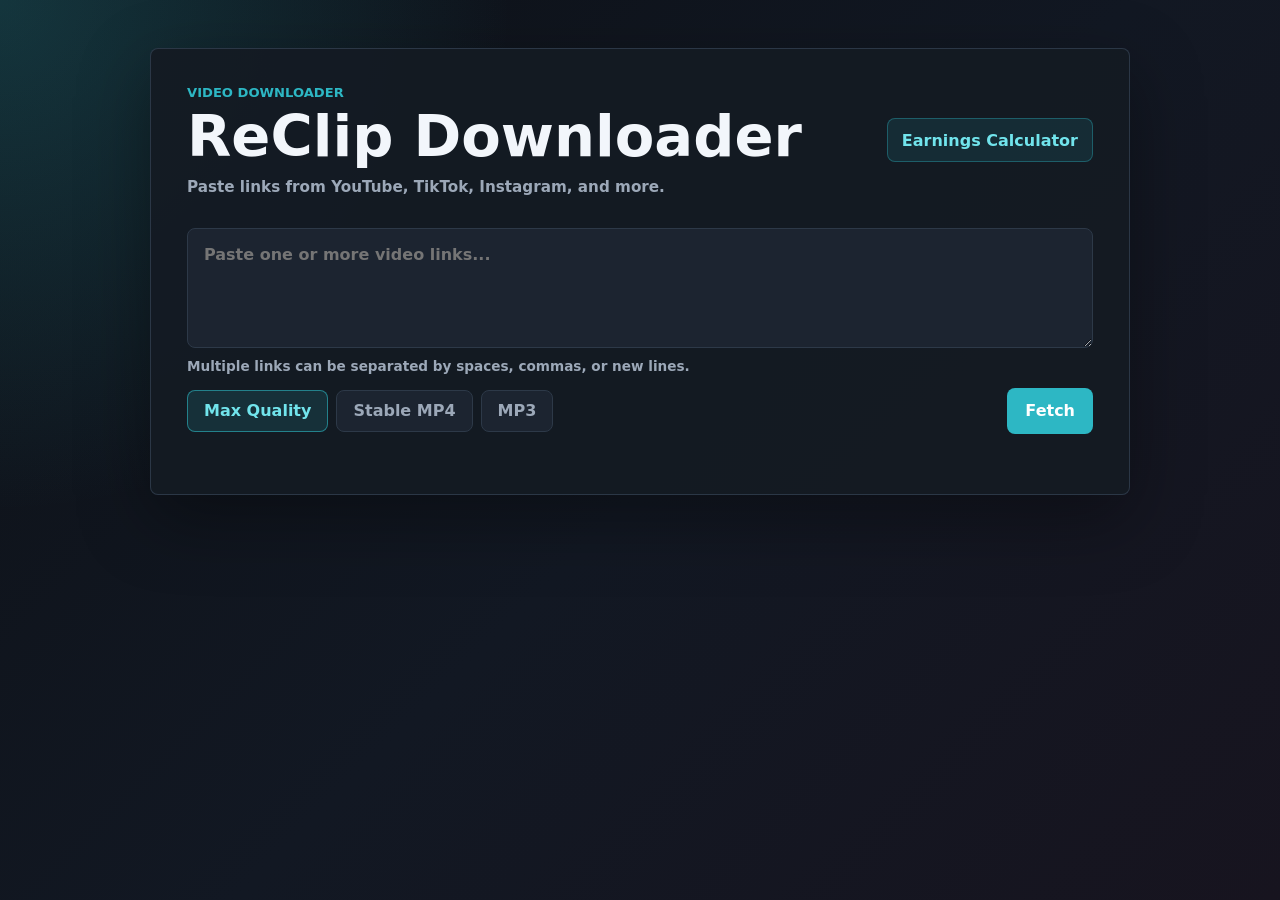
==== downloader.html @ cfac83ab "added video downloader" ====
<!doctype html>
<html lang="en">
  <head>
    <meta charset="UTF-8" />
    <meta name="viewport" content="width=device-width, initial-scale=1.0" />
    <title>Video Downloader | Rakashii</title>
    <style>
      :root {
        color-scheme: dark;
        --bg: #0d1117;
        --panel: #151b23;
        --panel-soft: #1c2430;
        --ink: #f2f6fb;
        --muted: #9ca8b8;
        --line: #2d3948;
        --accent: #2db7c4;
        --accent-dark: #1e8d98;
        --danger: #ff7b7b;
        --success: #53d18f;
        --shadow: 0 24px 70px rgba(0, 0, 0, 0.36);
      }

      * { box-sizing: border-box; }

      body {
        margin: 0;
        min-height: 100vh;
        font-family: Inter, ui-sans-serif, system-ui, -apple-system, BlinkMacSystemFont, "Segoe UI", sans-serif;
        background:
          radial-gradient(circle at top left, rgba(45, 183, 196, 0.22), transparent 32rem),
          linear-gradient(135deg, #0d1117 0%, #121823 52%, #17141f 100%);
        color: var(--ink);
      }

      button,
      textarea,
      select {
        font: inherit;
      }

      .app-shell {
        width: min(980px, calc(100% - 32px));
        margin: 0 auto;
        padding: 48px 0;
      }

      .tool {
        background: rgba(21, 27, 35, 0.95);
        border: 1px solid rgba(45, 57, 72, 0.95);
        border-radius: 8px;
        box-shadow: var(--shadow);
        padding: clamp(20px, 4vw, 36px);
      }

      .header,
      .nav-actions,
      .controls,
      .card-actions {
        display: flex;
        align-items: center;
        gap: 12px;
      }

      .header {
        justify-content: space-between;
        gap: 24px;
      }

      .eyebrow {
        margin: 0 0 8px;
        color: var(--accent);
        font-size: 0.82rem;
        font-weight: 800;
        letter-spacing: 0;
        text-transform: uppercase;
      }

      h1 {
        margin: 0;
        font-size: clamp(2rem, 5vw, 3.6rem);
        line-height: 1;
        letter-spacing: 0;
      }

      .credit {
        margin: 12px 0 0;
        color: var(--muted);
        font-size: 0.95rem;
        font-weight: 800;
      }

      .nav-button,
      .fetch-btn,
      .download-all,
      .download-btn,
      .quality-chip {
        border: 0;
        border-radius: 8px;
        cursor: pointer;
        font-weight: 850;
      }

      .nav-button {
        display: inline-flex;
        align-items: center;
        justify-content: center;
        min-height: 44px;
        padding: 0 14px;
        border: 1px solid rgba(45, 183, 196, 0.36);
        background: rgba(45, 183, 196, 0.12);
        color: #71e4ec;
        text-decoration: none;
        white-space: nowrap;
      }

      .form-panel {
        display: grid;
        gap: 14px;
        margin-top: 32px;
      }

      textarea {
        width: 100%;
        min-height: 120px;
        resize: vertical;
        border: 1px solid var(--line);
        border-radius: 8px;
        outline: 0;
        padding: 16px;
        background: var(--panel-soft);
        caret-color: var(--accent);
        color: var(--ink);
        font-weight: 750;
      }

      textarea:focus {
        border-color: rgba(45, 183, 196, 0.62);
        box-shadow: 0 0 0 3px rgba(45, 183, 196, 0.12);
      }

      .hint {
        margin: -4px 0 0;
        color: var(--muted);
        font-size: 0.85rem;
        font-weight: 750;
      }

      .controls {
        justify-content: space-between;
        flex-wrap: wrap;
      }

      .format-toggle {
        display: flex;
        gap: 8px;
      }

      .format-button {
        min-height: 42px;
        border: 1px solid var(--line);
        border-radius: 8px;
        padding: 0 16px;
        background: var(--panel-soft);
        color: var(--muted);
        cursor: pointer;
        font-weight: 850;
      }

      .format-button.active {
        border-color: rgba(45, 183, 196, 0.6);
        background: rgba(45, 183, 196, 0.14);
        color: #71e4ec;
      }

      .fetch-btn,
      .download-all {
        min-height: 46px;
        padding: 0 18px;
        background: var(--accent);
        color: #fff;
      }

      .fetch-btn:hover,
      .download-all:hover {
        background: var(--accent-dark);
      }

      .fetch-btn:disabled,
      .download-btn:disabled,
      .download-all:disabled {
        cursor: not-allowed;
        opacity: 0.48;
      }

      .cards {
        display: grid;
        gap: 12px;
        margin-top: 24px;
      }

      .card {
        display: grid;
        grid-template-columns: 150px minmax(0, 1fr);
        gap: 16px;
        border: 1px solid var(--line);
        border-radius: 8px;
        padding: 14px;
        background: rgba(28, 36, 48, 0.72);
      }

      .thumb {
        width: 100%;
        aspect-ratio: 16 / 10;
        border-radius: 8px;
        background: rgba(13, 17, 23, 0.45);
        overflow: hidden;
      }

      .thumb img {
        width: 100%;
        height: 100%;
        object-fit: cover;
        display: block;
      }

      .thumb-placeholder {
        display: grid;
        place-items: center;
        width: 100%;
        height: 100%;
        color: var(--muted);
        font-weight: 900;
      }

      .card-body {
        min-width: 0;
      }

      .card-title {
        overflow: hidden;
        margin-bottom: 6px;
        color: var(--ink);
        font-size: 1rem;
        font-weight: 900;
        text-overflow: ellipsis;
        white-space: nowrap;
      }

      .card-meta,
      .status {
        color: var(--muted);
        font-size: 0.84rem;
        font-weight: 750;
      }

      .card-actions {
        flex-wrap: wrap;
        margin-top: 14px;
      }

      .download-btn {
        min-height: 36px;
        padding: 0 12px;
        background: var(--panel);
        color: var(--ink);
        border: 1px solid var(--line);
      }

      .download-btn.done {
        border-color: rgba(83, 209, 143, 0.42);
        color: var(--success);
      }

      .quality-chip {
        min-height: 32px;
        padding: 0 10px;
        border: 1px solid var(--line);
        background: transparent;
        color: var(--muted);
      }

      .quality-chip.active {
        border-color: rgba(45, 183, 196, 0.56);
        color: #71e4ec;
      }

      .error-card {
        border-color: rgba(255, 123, 123, 0.35);
        background: rgba(255, 123, 123, 0.08);
      }

      .error-text {
        color: var(--danger);
        font-weight: 800;
      }

      .download-all {
        width: 100%;
      }

      @media (max-width: 720px) {
        .app-shell {
          width: min(100% - 20px, 980px);
          padding: 20px 0;
        }

        .header,
        .controls {
          align-items: stretch;
          flex-direction: column;
        }

        .nav-actions,
        .format-toggle {
          width: 100%;
        }

        .nav-button,
        .format-button,
        .fetch-btn {
          flex: 1;
          width: 100%;
        }

        .card {
          grid-template-columns: 1fr;
        }
      }
    </style>
  </head>
  <body>
    <main class="app-shell">
      <section class="tool" aria-labelledby="page-title">
        <div class="header">
          <div>
            <p class="eyebrow">Video downloader</p>
            <h1 id="page-title">ReClip Downloader</h1>
            <p class="credit">Paste links from YouTube, TikTok, Instagram, and more.</p>
          </div>
          <div class="nav-actions">
            <a class="nav-button" href="/">Earnings Calculator</a>
          </div>
        </div>

        <section class="form-panel" aria-label="Downloader form">
          <textarea id="urls" placeholder="Paste one or more video links..." rows="4"></textarea>
          <p class="hint">Multiple links can be separated by spaces, commas, or new lines.</p>

          <div class="controls">
            <div class="format-toggle" aria-label="Download format">
              <button class="format-button active" data-format="max" type="button">Max Quality</button>
              <button class="format-button" data-format="video" type="button">Stable MP4</button>
              <button class="format-button" data-format="audio" type="button">MP3</button>
            </div>
            <button class="fetch-btn" id="goBtn" type="button">Fetch</button>
          </div>
        </section>

        <div id="cards" class="cards"></div>
      </section>
    </main>

    <script>
      let currentFormat = "max";
      let cardData = [];

      const urlsInput = document.querySelector("#urls");
      const goButton = document.querySelector("#goBtn");
      const cards = document.querySelector("#cards");

      document.querySelectorAll(".format-button").forEach((button) => {
        button.addEventListener("click", () => {
          document.querySelectorAll(".format-button").forEach((item) => item.classList.remove("active"));
          button.classList.add("active");
          currentFormat = button.dataset.format;
          cardData.forEach((_, index) => renderCard(index));
        });
      });

      goButton.addEventListener("click", go);
      urlsInput.addEventListener("keydown", (event) => {
        if (event.key === "Enter" && !event.shiftKey) {
          event.preventDefault();
          go();
        }
      });

      function parseUrls(text) {
        return [...new Set(text.match(/https?:\/\/[^\s,]+/g) || [])];
      }

      function esc(value) {
        const div = document.createElement("div");
        div.textContent = value || "";
        return div.innerHTML;
      }

      function fmtDur(seconds) {
        if (!seconds) return "";
        const minutes = Math.floor(seconds / 60);
        const rest = Math.floor(seconds % 60);
        return `${minutes}:${rest.toString().padStart(2, "0")}`;
      }

      function friendlyError(error) {
        if (!error) return "Something went wrong";
        if (error.includes("Unsupported URL")) return "This URL is not supported";
        if (error.includes("Video unavailable")) return "Video is unavailable or private";
        if (error.includes("Private video")) return "This video is private";
        if (error.includes("HTTP Error 403")) return "Access denied by the platform";
        if (error.includes("HTTP Error 404")) return "Video not found";
        if (error.includes("timed out") || error.includes("Timed out")) return "Request timed out. Try again.";
        return error.length > 96 ? `${error.slice(0, 96)}...` : error;
      }

      async function go() {
        const urls = parseUrls(urlsInput.value);
        if (!urls.length) return;

        goButton.disabled = true;
        goButton.textContent = "Loading...";
        cards.innerHTML = "";
        cardData = [];

        for (let index = 0; index < urls.length; index += 1) {
          if (urls[index].includes("list=")) {
            try {
              const response = await fetch("/api/playlist", {
                method: "POST",
                headers: { "Content-Type": "application/json" },
                body: JSON.stringify({ url: urls[index] }),
              });
              const data = await response.json();
              if (data.urls) urls.splice(index, 1, ...data.urls);
            } catch {}
          }
        }

        for (const url of urls) {
          const index = cardData.length;
          cardData.push({ url, status: "loading" });
          renderCard(index);

          try {
            const response = await fetch("/api/info", {
              method: "POST",
              headers: { "Content-Type": "application/json" },
              body: JSON.stringify({ url }),
            });
            const data = await response.json();

            if (data.error) {
              cardData[index] = { ...cardData[index], status: "info-error", error: data.error };
            } else {
              cardData[index] = {
                ...cardData[index],
                status: "ready",
                title: data.title || "",
                thumbnail: data.thumbnail || "",
                duration: data.duration,
                uploader: data.uploader || "",
                formats: data.formats || [],
                selectedFormatId: data.formats?.[0]?.id || null,
              };
            }
          } catch (error) {
            cardData[index] = { ...cardData[index], status: "info-error", error: error.message };
          }

          renderCard(index);
        }

        if (cardData.filter((card) => card.status === "ready").length > 1) {
          renderDownloadAll();
        }

        goButton.disabled = false;
        goButton.textContent = "Fetch";
      }

      function renderCard(index) {
        const card = cardData[index];
        let element = document.querySelector(`#card-${index}`);
        if (!element) {
          element = document.createElement("div");
          element.id = `card-${index}`;
          element.className = "card";
          cards.append(element);
        }

        if (card.status === "loading") {
          element.className = "card";
          element.innerHTML = `
            <div class="thumb"><div class="thumb-placeholder">Loading</div></div>
            <div class="card-body">
              <div class="card-title">Fetching video info...</div>
              <div class="card-meta">${esc(card.url)}</div>
            </div>
          `;
          return;
        }

        if (card.status === "info-error") {
          element.className = "card error-card";
          element.innerHTML = `
            <div class="thumb"><div class="thumb-placeholder">Error</div></div>
            <div class="card-body">
              <div class="card-title error-text">Could not fetch video</div>
              <div class="card-meta">${esc(card.url)}</div>
              <div class="status error-text">${esc(friendlyError(card.error))}</div>
            </div>
          `;
          return;
        }

        const isAudio = currentFormat === "audio";
        const thumb = isAudio
          ? `<div class="thumb-placeholder">MP3</div>`
          : card.thumbnail
            ? `<img src="${esc(card.thumbnail)}" alt="">`
            : `<div class="thumb-placeholder">MAX</div>`;

        const chips = !isAudio && card.formats?.length > 1
          ? card.formats.map((format) =>
              `<button class="quality-chip${format.id === card.selectedFormatId ? " active" : ""}" type="button" onclick="pickFormat(${index}, '${format.id}')">${format.label}</button>`
            ).join("")
          : "";

        let actions = "";
        if (card.status === "ready") {
          actions = `<button class="download-btn" type="button" onclick="downloadCard(${index})">Download</button>${chips}`;
        } else if (card.status === "downloading") {
          actions = `<span class="status">Downloading...</span>`;
        } else if (card.status === "done") {
          actions = `<button class="download-btn done" type="button" onclick="saveCard(${index})">Save</button><span class="status">${esc(card.filename || "")}</span>`;
        } else if (card.status === "error") {
          actions = `<button class="download-btn" type="button" onclick="downloadCard(${index})">Retry</button><span class="status error-text">${esc(friendlyError(card.error))}</span>`;
        }

        element.className = "card";
        element.innerHTML = `
          <div class="thumb">${thumb}</div>
          <div class="card-body">
            <div class="card-title">${esc(card.title || "Untitled")}</div>
            <div class="card-meta">${esc(card.uploader)}${card.duration ? " - " + fmtDur(card.duration) : ""}</div>
            <div class="card-actions">${actions}</div>
          </div>
        `;
      }

      function renderDownloadAll() {
        const existing = document.querySelector("#downloadAll");
        if (existing) existing.remove();

        const button = document.createElement("button");
        button.id = "downloadAll";
        button.className = "download-all";
        button.type = "button";
        button.textContent = "Download All";
        button.addEventListener("click", downloadAll);
        cards.append(button);
      }

      function pickFormat(index, formatId) {
        cardData[index].selectedFormatId = formatId;
        renderCard(index);
      }

      async function downloadCard(index) {
        const card = cardData[index];
        card.status = "downloading";
        card.error = null;
        renderCard(index);

        try {
          const response = await fetch("/api/download", {
            method: "POST",
            headers: { "Content-Type": "application/json" },
            body: JSON.stringify({
              url: card.url,
              format: currentFormat,
              format_id: card.selectedFormatId,
              title: card.title || "",
            }),
          });
          const data = await response.json();
          if (data.error) {
            card.status = "error";
            card.error = data.error;
            renderCard(index);
            return;
          }
          card.jobId = data.job_id;
          pollCard(index);
        } catch (error) {
          card.status = "error";
          card.error = error.message;
          renderCard(index);
        }
      }

      function pollCard(index) {
        const card = cardData[index];
        const interval = setInterval(async () => {
          try {
            const response = await fetch(`/api/status/${card.jobId}`);
            const data = await response.json();
            if (data.status === "done") {
              clearInterval(interval);
              card.status = "done";
              card.filename = data.filename;
              renderCard(index);
              saveCard(index);
            } else if (data.status === "error") {
              clearInterval(interval);
              card.status = "error";
              card.error = data.error;
              renderCard(index);
            }
          } catch {
            clearInterval(interval);
            card.status = "error";
            card.error = "Lost connection to server";
            renderCard(index);
          }
        }, 1000);
      }

      function saveCard(index) {
        const card = cardData[index];
        if (!card.jobId) return;
        const link = document.createElement("a");
        link.href = `/api/file/${card.jobId}`;
        link.download = card.filename || "";
        link.click();
      }

      async function downloadAll() {
        const button = document.querySelector("#downloadAll");
        if (button) {
          button.disabled = true;
          button.textContent = "Downloading...";
        }

        for (let index = 0; index < cardData.length; index += 1) {
          if (cardData[index].status === "ready") {
            await downloadCard(index);
          }
        }

        if (button) {
          button.disabled = false;
          button.textContent = "Download All";
        }
      }
    </script>
  </body>
</html>
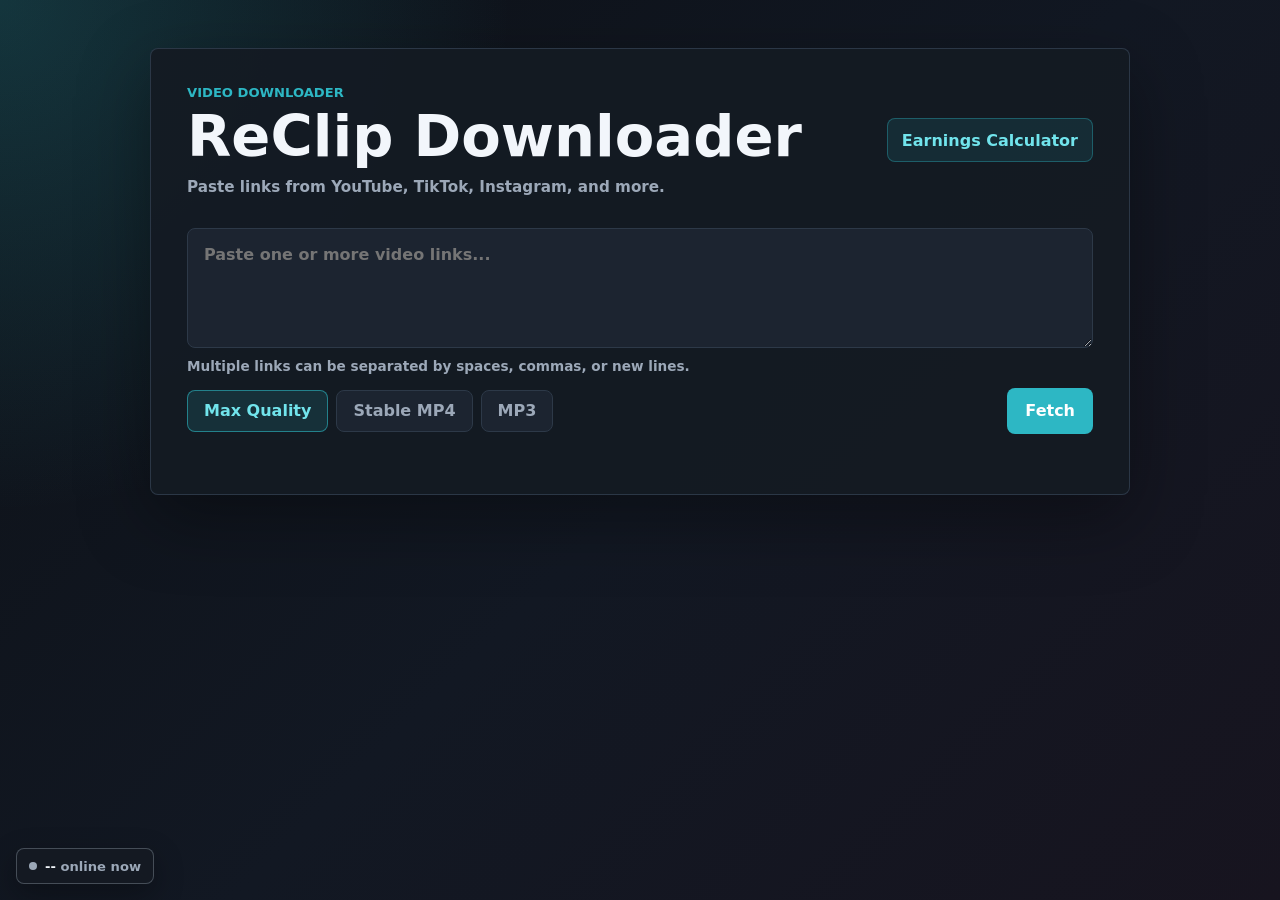
==== commit 267c8495: "Added a fixed “online now” Added a fixed “online now” counter to both the calculator and video downl" ====
--- a/downloader.html
+++ b/downloader.html
@@ -3,7 +3,8 @@
   <head>
     <meta charset="UTF-8" />
     <meta name="viewport" content="width=device-width, initial-scale=1.0" />
-    <title>Video Downloader | Rakashii</title>
+    <title>Rakashii Tools</title>
+    <link rel="stylesheet" href="presence.css" />
     <style>
       :root {
         color-scheme: dark;
@@ -370,9 +371,13 @@
 
       document.querySelectorAll(".format-button").forEach((button) => {
         button.addEventListener("click", () => {
+          const nextFormat = button.dataset.format;
+          if (nextFormat === currentFormat) return;
+
           document.querySelectorAll(".format-button").forEach((item) => item.classList.remove("active"));
           button.classList.add("active");
-          currentFormat = button.dataset.format;
+          currentFormat = nextFormat;
+          resetCardsForFormat();
           cardData.forEach((_, index) => renderCard(index));
         });
       });
@@ -404,6 +409,7 @@
 
       function friendlyError(error) {
         if (!error) return "Something went wrong";
+        if (error.includes("API returned a page instead of JSON")) return "Downloader API is not deployed correctly. Redeploy the latest files.";
         if (error.includes("Unsupported URL")) return "This URL is not supported";
         if (error.includes("Video unavailable")) return "Video is unavailable or private";
         if (error.includes("Private video")) return "This video is private";
@@ -411,6 +417,36 @@
         if (error.includes("HTTP Error 404")) return "Video not found";
         if (error.includes("timed out") || error.includes("Timed out")) return "Request timed out. Try again.";
         return error.length > 96 ? `${error.slice(0, 96)}...` : error;
+      }
+
+      async function readJson(response) {
+        const text = await response.text();
+        try {
+          return JSON.parse(text);
+        } catch {
+          const preview = text.trim().slice(0, 80) || response.statusText;
+          throw new Error(`API returned a page instead of JSON (${response.status}): ${preview}`);
+        }
+      }
+
+      function filenameFromResponse(response, fallback) {
+        const disposition = response.headers.get("Content-Disposition") || "";
+        const match = disposition.match(/filename="?([^"]+)"?/i);
+        return match ? match[1] : fallback;
+      }
+
+      function resetCardsForFormat() {
+        cardData.forEach((card) => {
+          if (!["ready", "downloading", "done", "error"].includes(card.status)) return;
+          if (card.blobUrl) URL.revokeObjectURL(card.blobUrl);
+          card.status = "ready";
+          card.error = null;
+          card.jobId = null;
+          card.filename = null;
+          card.blobUrl = null;
+          card.downloadedFormat = null;
+          card.requestKey = null;
+        });
       }
 
       async function go() {
@@ -430,7 +466,7 @@
                 headers: { "Content-Type": "application/json" },
                 body: JSON.stringify({ url: urls[index] }),
               });
-              const data = await response.json();
+              const data = await readJson(response);
               if (data.urls) urls.splice(index, 1, ...data.urls);
             } catch {}
           }
@@ -447,7 +483,7 @@
               headers: { "Content-Type": "application/json" },
               body: JSON.stringify({ url }),
             });
-            const data = await response.json();
+            const data = await readJson(response);
 
             if (data.error) {
               cardData[index] = { ...cardData[index], status: "info-error", error: data.error };
@@ -568,8 +604,11 @@
 
       async function downloadCard(index) {
         const card = cardData[index];
+        const requestedFormat = currentFormat;
+        const requestKey = `${Date.now()}-${Math.random()}`;
         card.status = "downloading";
         card.error = null;
+        card.requestKey = requestKey;
         renderCard(index);
 
         try {
@@ -578,12 +617,32 @@
             headers: { "Content-Type": "application/json" },
             body: JSON.stringify({
               url: card.url,
-              format: currentFormat,
+              format: requestedFormat,
               format_id: card.selectedFormatId,
               title: card.title || "",
             }),
           });
-          const data = await response.json();
+
+          if (card.requestKey !== requestKey) return;
+
+          const contentType = response.headers.get("Content-Type") || "";
+          if (!contentType.includes("application/json")) {
+            if (!response.ok) throw new Error(`Download failed (${response.status})`);
+            const blob = await response.blob();
+            if (card.requestKey !== requestKey) return;
+            const filename = filenameFromResponse(response, `${card.title || "download"}.${requestedFormat === "audio" ? "mp3" : "mkv"}`);
+            if (card.blobUrl) URL.revokeObjectURL(card.blobUrl);
+            card.status = "done";
+            card.filename = filename;
+            card.blobUrl = URL.createObjectURL(blob);
+            card.downloadedFormat = requestedFormat;
+            renderCard(index);
+            saveBlobUrl(card.blobUrl, filename);
+            return;
+          }
+
+          const data = await readJson(response);
+          if (card.requestKey !== requestKey) return;
           if (data.error) {
             card.status = "error";
             card.error = data.error;
@@ -591,20 +650,30 @@
             return;
           }
           card.jobId = data.job_id;
-          pollCard(index);
+          card.downloadedFormat = requestedFormat;
+          pollCard(index, requestKey);
         } catch (error) {
+          if (card.requestKey !== requestKey) return;
           card.status = "error";
           card.error = error.message;
           renderCard(index);
         }
       }
 
-      function pollCard(index) {
+      function pollCard(index, requestKey) {
         const card = cardData[index];
         const interval = setInterval(async () => {
+          if (card.requestKey !== requestKey) {
+            clearInterval(interval);
+            return;
+          }
           try {
             const response = await fetch(`/api/status/${card.jobId}`);
-            const data = await response.json();
+            const data = await readJson(response);
+            if (card.requestKey !== requestKey) {
+              clearInterval(interval);
+              return;
+            }
             if (data.status === "done") {
               clearInterval(interval);
               card.status = "done";
@@ -628,6 +697,10 @@
 
       function saveCard(index) {
         const card = cardData[index];
+        if (card.blobUrl) {
+          saveBlobUrl(card.blobUrl, card.filename || "download");
+          return;
+        }
         if (!card.jobId) return;
         const link = document.createElement("a");
         link.href = `/api/file/${card.jobId}`;
@@ -635,6 +708,13 @@
         link.click();
       }
 
+      function saveBlobUrl(objectUrl, filename) {
+        const link = document.createElement("a");
+        link.href = objectUrl;
+        link.download = filename || "download";
+        link.click();
+      }
+
       async function downloadAll() {
         const button = document.querySelector("#downloadAll");
         if (button) {
@@ -654,5 +734,6 @@
         }
       }
     </script>
+    <script src="presence.js"></script>
   </body>
 </html>
--- a/presence.css
+++ b/presence.css
@@ -0,0 +1,48 @@
+.presence-badge {
+  position: fixed;
+  left: 16px;
+  bottom: 16px;
+  z-index: 1000;
+  display: inline-flex;
+  align-items: center;
+  gap: 8px;
+  min-height: 36px;
+  padding: 0 12px;
+  border: 1px solid rgba(45, 183, 196, 0.36);
+  border-radius: 8px;
+  background: rgba(21, 27, 35, 0.96);
+  box-shadow: 0 10px 30px rgba(0, 0, 0, 0.3);
+  color: var(--muted, #9ca8b8);
+  font-size: 0.82rem;
+  font-weight: 750;
+  pointer-events: none;
+  backdrop-filter: blur(10px);
+}
+
+.presence-count {
+  color: var(--ink, #f2f6fb);
+}
+
+.presence-dot {
+  width: 8px;
+  height: 8px;
+  border-radius: 50%;
+  background: #53d18f;
+  box-shadow: 0 0 0 3px rgba(83, 209, 143, 0.14);
+}
+
+.presence-badge[data-status="offline"] {
+  border-color: rgba(156, 168, 184, 0.36);
+}
+
+.presence-badge[data-status="offline"] .presence-dot {
+  background: var(--muted, #9ca8b8);
+  box-shadow: none;
+}
+
+@media (max-width: 640px) {
+  .presence-badge {
+    left: 12px;
+    bottom: 12px;
+  }
+}
